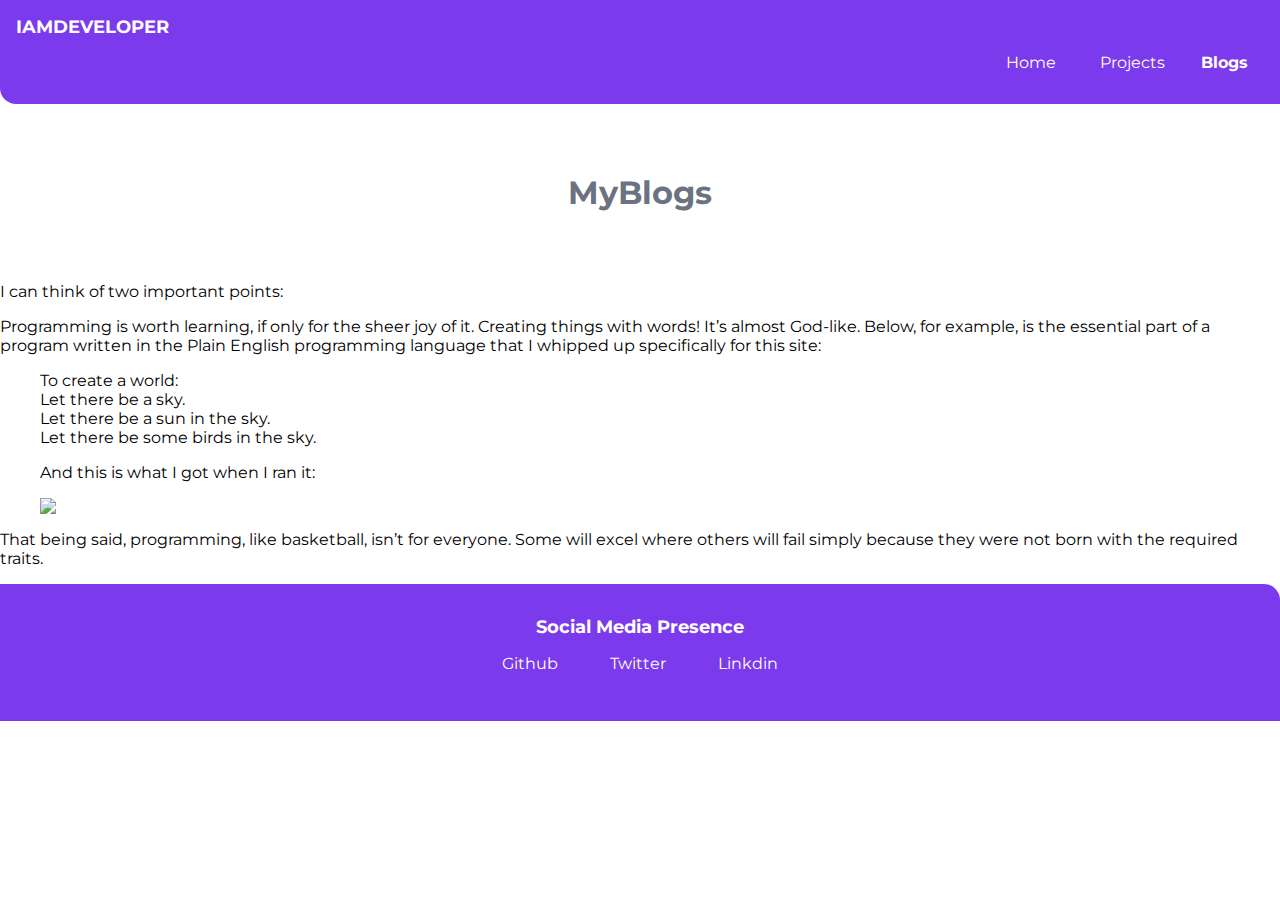
==== blogs.html @ ce4da0d4 "Made Website" ====
<!DOCTYPE html>
<html lang="en">
<head>
    <meta charset="UTF-8">
    <meta http-equiv="X-UA-Compatible" content="IE=edge">
    <meta name="viewport" content="width=device-width, initial-scale=1.0">
    <title>Blogs</title>
    <link href="styles.css" rel="stylesheet"/>
</head>
<body>
    <nav class="navigation container">
        <div class="nav-brand">IAMDEVELOPER</div>
        <ul class="list-non-bullet nav-pills">
            <li class="list-item-inline">
                <a class="link" href="/">Home</a>
            </li >
            <liclass="list-item-inline>
                <a class="link" href="/projects.html">Projects</a>
            </li>
            <liclass="list-item-inline>
                <a class="link link-active" href="/blogs.html">Blogs</a>
            </li>
        </ul>
    </nav>
    
    <header class="hero">
        <h1 class="hero-heading">MyBlogs</h1>
    </header>

    
    <p>I can think of two important points:</p>

    <p>Programming is worth learning, if only for the sheer joy of it. Creating things with words! It’s almost God-like. Below, for example, is the essential part of a program written in the Plain English programming language that I whipped up specifically for this site:</p>
        
    <ul class="list-non-bullet">
        <li>To create a world:</li>
        <li>Let there be a sky.</li>
        <li>Let there be a sun in the sky.</li>
        <li>Let there be some birds in the sky.</li>
    </ul>

    <ul class="list-non-bullet">
        <li>And this is what I got when I ran it:</li>  
    </ul>   
    
    <img class="hero-img" src="https://qphs.fs.quoracdn.net/main-qimg-c2cacf69b8ab39a395667e50a5f2af52-lq">

    <p>That being said, programming, like basketball, isn’t for everyone. Some will excel where others will fail simply because they were not born with the required traits.</p>

    <footer class="footer">
        <div class="footer-header">Social Media Presence</div>
        <ul class="social-link list-non-bullet">
            <li class="list-item-inline">
                <a href="https://github.com/aroravansh1209" class="link">
                    Github
                </a>
            </li>
            <li class="list-item-inline">
                <a href="https://twitter.com/varora1209" class="link">
                    Twitter
                </a>
            </li>
            <li class="list-item-inline">
                <a href="https://www.linkedin.com/in/vansh-arora-659723232/" class="link">
                    Linkdin
                </a>
            </li>
        </ul>
    </footer>
</body>
</html>
---- styles.css ----
/* body{
    color: red;
}

h1{
    color: blue;
}

h2{
    color: green;
}

#lib-header{
    color: grey;
}

.para{
    color: pink;
} */

@import url('https://fonts.googleapis.com/css2?family=Montserrat:wght@400;700&display=swap');

:root{
    --primary-color: #7C3AED;
    --off-white: #f3f4f6;
    --dark-grey: #6b7280;
}

body{
    font-family: 'Montserrat', sans-serif;
    margin: 0px;
}

hr{
    margin-top: 2rem;
    margin-left: 0rem;
}

/**Containers**/

.container{
    padding: 0rem 1rem;
}

.container-center{
    max-width: 600px;
    margin: auto;
}

/**links**/

/**look into bem naming convention method and read about border css properties**/


.link{
    text-decoration: none;
    padding: 0.5rem 1rem;
}

.link-primary{
    background-color: var(--primary-color);
    border-radius: 0.5rem;
    color: white;
}

.link-secondary{
    color: var(--primary-color);
    border-radius: 0.5rem;
    border: 1px solid var(--primary-color);
}

/**Lists**/

.list-non-bullet{
    list-style: none;
}
.list-item-inline{
    display: inline;
    padding: 0rem 0.5rem;
}

/**Navigation**/


.navigation{
    background-color: var(--primary-color);
    color: white;
    padding: 1rem;

    border-bottom-left-radius: 1rem;
}

.navigation .nav-brand{
    font-weight: bold;
    font-size: 1.1rem;
}

.navigation .nav-pills{
    text-align: right;
}

.navigation .link{
    color: white;
}

.navigation .link-active{
    font-weight: bold;
}

/**Header**/

.hero{
    padding: 2rem;
    text-align: center;
}

.hero-img{
    max-width: 350px;
    display: block;
    margin-left: 40px;
}

.hero .hero-heading{
    text-align: center  ;
    padding-top: 1rem;
    color: var(--dark-grey);
}

.hero .hero-heading .heading-inverted{
    color: var(--primary-color);
}

/**Section**/

.section{
    padding: 2rem;
    text-align: center;
}

.section h1 {
    text-align: center;
}

.ow{
    background-color: var(--off-white);
    text-align: center;
}

/**Footer(Dont use h1 h2 h3 in html in footer)**/

.footer{
    background-color: var(--primary-color);
    padding: 2rem 0rem;
    text-align: center;
    color: white;
    border-top-right-radius: 1rem;
}

.footer .link{
    color: white;
}

.footer .footer-header{
    font-weight: bold;
    font-size: large;
}

.footer ul{
    padding-inline-start: 0px;
}

/**Read about root path and relative path**/
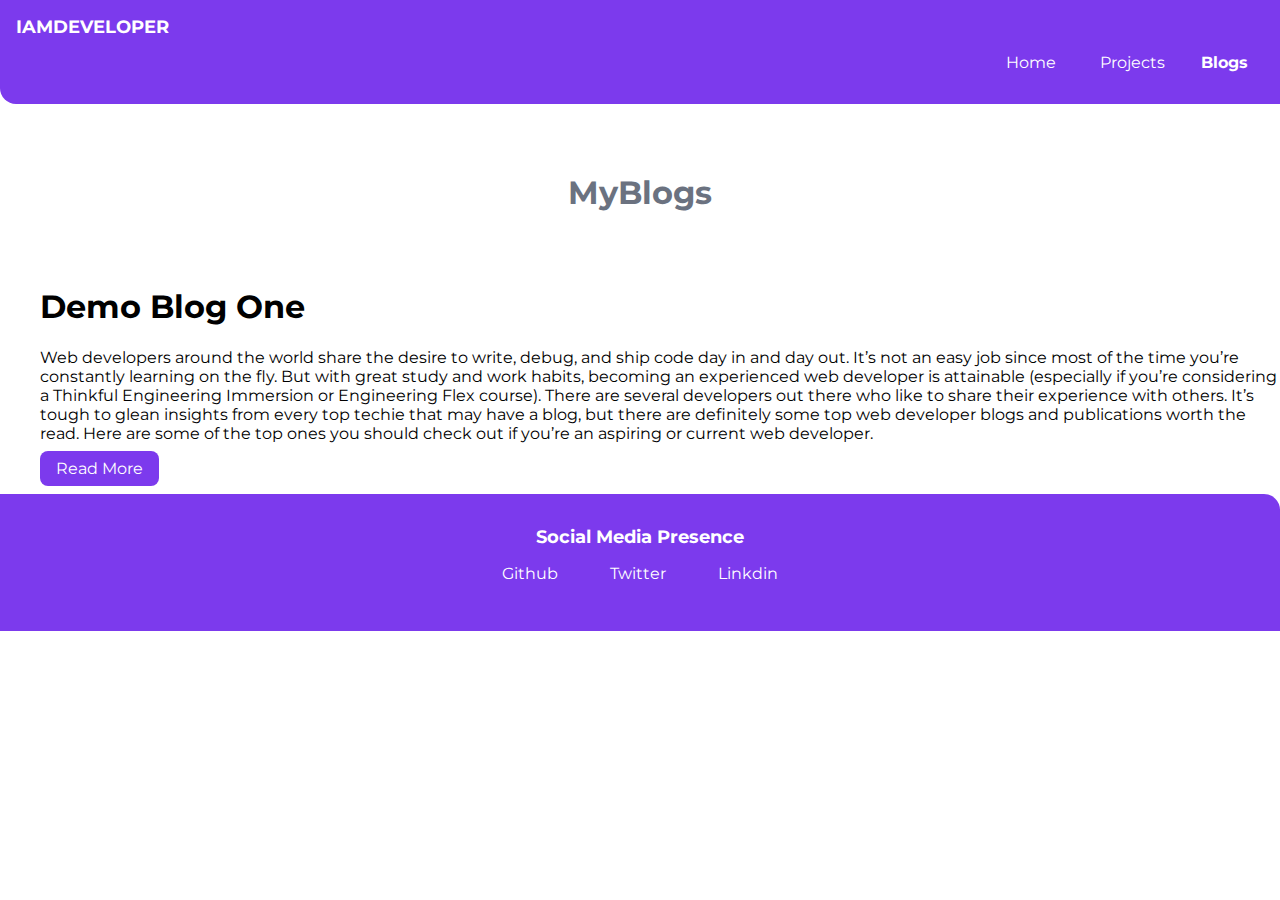
==== commit 2898f9a2: "added projects" ====
--- a/blogs.html
+++ b/blogs.html
@@ -1,51 +1,51 @@
 <!DOCTYPE html>
 <html lang="en">
+
 <head>
     <meta charset="UTF-8">
     <meta http-equiv="X-UA-Compatible" content="IE=edge">
     <meta name="viewport" content="width=device-width, initial-scale=1.0">
     <title>Blogs</title>
-    <link href="styles.css" rel="stylesheet"/>
+    <link href="styles.css" rel="stylesheet" />
 </head>
+
 <body>
     <nav class="navigation container">
         <div class="nav-brand">IAMDEVELOPER</div>
         <ul class="list-non-bullet nav-pills">
             <li class="list-item-inline">
                 <a class="link" href="/">Home</a>
-            </li >
+            </li>
             <liclass="list-item-inline>
                 <a class="link" href="/projects.html">Projects</a>
-            </li>
-            <liclass="list-item-inline>
-                <a class="link link-active" href="/blogs.html">Blogs</a>
-            </li>
+                </li>
+                <liclass="list-item-inline>
+                    <a class="link link-active" href="/blogs.html">Blogs</a>
+                    </li>
         </ul>
     </nav>
-    
+
     <header class="hero">
         <h1 class="hero-heading">MyBlogs</h1>
     </header>
 
-    
-    <p>I can think of two important points:</p>
-
-    <p>Programming is worth learning, if only for the sheer joy of it. Creating things with words! It’s almost God-like. Below, for example, is the essential part of a program written in the Plain English programming language that I whipped up specifically for this site:</p>
-        
-    <ul class="list-non-bullet">
-        <li>To create a world:</li>
-        <li>Let there be a sky.</li>
-        <li>Let there be a sun in the sky.</li>
-        <li>Let there be some birds in the sky.</li>
-    </ul>
 
     <ul class="list-non-bullet">
-        <li>And this is what I got when I ran it:</li>  
-    </ul>   
-    
-    <img class="hero-img" src="https://qphs.fs.quoracdn.net/main-qimg-c2cacf69b8ab39a395667e50a5f2af52-lq">
+        <li>
+            <h1>Demo Blog One</h1>
+            <p>Web developers around the world share the desire to write, debug, and ship code day in and day out. It’s
+                not an easy job since most of the time you’re constantly learning on the fly. But with great study and
+                work habits, becoming an experienced web developer is attainable (especially if you’re considering a
+                Thinkful Engineering Immersion or Engineering Flex course).
 
-    <p>That being said, programming, like basketball, isn’t for everyone. Some will excel where others will fail simply because they were not born with the required traits.</p>
+                There are several developers out there who like to share their experience with others. It’s tough to
+                glean insights from every top techie that may have a blog, but there are definitely some top web
+                developer blogs and publications worth the read. Here are some of the top ones you should check out if
+                you’re an aspiring or current web developer.</p>
+
+            <a class="link link-primary" href="https://www.thinkful.com/blog/web-developer-blogs/">Read More</a>
+        </li>
+    </ul>
 
     <footer class="footer">
         <div class="footer-header">Social Media Presence</div>
@@ -68,4 +68,5 @@
         </ul>
     </footer>
 </body>
+
 </html>--- a/styles.css
+++ b/styles.css
@@ -20,29 +20,29 @@
 
 @import url('https://fonts.googleapis.com/css2?family=Montserrat:wght@400;700&display=swap');
 
-:root{
+:root {
     --primary-color: #7C3AED;
     --off-white: #f3f4f6;
     --dark-grey: #6b7280;
 }
 
-body{
+body {
     font-family: 'Montserrat', sans-serif;
     margin: 0px;
 }
 
-hr{
+hr {
     margin-top: 2rem;
     margin-left: 0rem;
 }
 
 /**Containers**/
 
-.container{
+.container {
     padding: 0rem 1rem;
 }
 
-.container-center{
+.container-center {
     max-width: 600px;
     margin: auto;
 }
@@ -52,18 +52,18 @@
 /**look into bem naming convention method and read about border css properties**/
 
 
-.link{
+.link {
     text-decoration: none;
     padding: 0.5rem 1rem;
 }
 
-.link-primary{
+.link-primary {
     background-color: var(--primary-color);
     border-radius: 0.5rem;
     color: white;
 }
 
-.link-secondary{
+.link-secondary {
     color: var(--primary-color);
     border-radius: 0.5rem;
     border: 1px solid var(--primary-color);
@@ -71,10 +71,11 @@
 
 /**Lists**/
 
-.list-non-bullet{
+.list-non-bullet {
     list-style: none;
 }
-.list-item-inline{
+
+.list-item-inline {
     display: inline;
     padding: 0rem 0.5rem;
 }
@@ -82,7 +83,7 @@
 /**Navigation**/
 
 
-.navigation{
+.navigation {
     background-color: var(--primary-color);
     color: white;
     padding: 1rem;
@@ -90,49 +91,49 @@
     border-bottom-left-radius: 1rem;
 }
 
-.navigation .nav-brand{
+.navigation .nav-brand {
     font-weight: bold;
     font-size: 1.1rem;
 }
 
-.navigation .nav-pills{
+.navigation .nav-pills {
     text-align: right;
 }
 
-.navigation .link{
+.navigation .link {
     color: white;
 }
 
-.navigation .link-active{
+.navigation .link-active {
     font-weight: bold;
 }
 
 /**Header**/
 
-.hero{
+.hero {
     padding: 2rem;
     text-align: center;
 }
 
-.hero-img{
+.hero-img {
     max-width: 350px;
     display: block;
-    margin-left: 40px;
+    margin: auto;
 }
 
-.hero .hero-heading{
-    text-align: center  ;
+.hero .hero-heading {
+    text-align: center;
     padding-top: 1rem;
     color: var(--dark-grey);
 }
 
-.hero .hero-heading .heading-inverted{
+.hero .hero-heading .heading-inverted {
     color: var(--primary-color);
 }
 
 /**Section**/
 
-.section{
+.section {
     padding: 2rem;
     text-align: center;
 }
@@ -141,14 +142,14 @@
     text-align: center;
 }
 
-.ow{
+.ow {
     background-color: var(--off-white);
     text-align: center;
 }
 
 /**Footer(Dont use h1 h2 h3 in html in footer)**/
 
-.footer{
+.footer {
     background-color: var(--primary-color);
     padding: 2rem 0rem;
     text-align: center;
@@ -156,17 +157,23 @@
     border-top-right-radius: 1rem;
 }
 
-.footer .link{
+.footer .link {
     color: white;
 }
 
-.footer .footer-header{
+.footer .footer-header {
     font-weight: bold;
     font-size: large;
 }
 
-.footer ul{
+.footer ul {
     padding-inline-start: 0px;
 }
 
 /**Read about root path and relative path**/
+
+.blog-image {
+    max-width: 350px;
+    display: block;
+    margin-left: 40px;
+}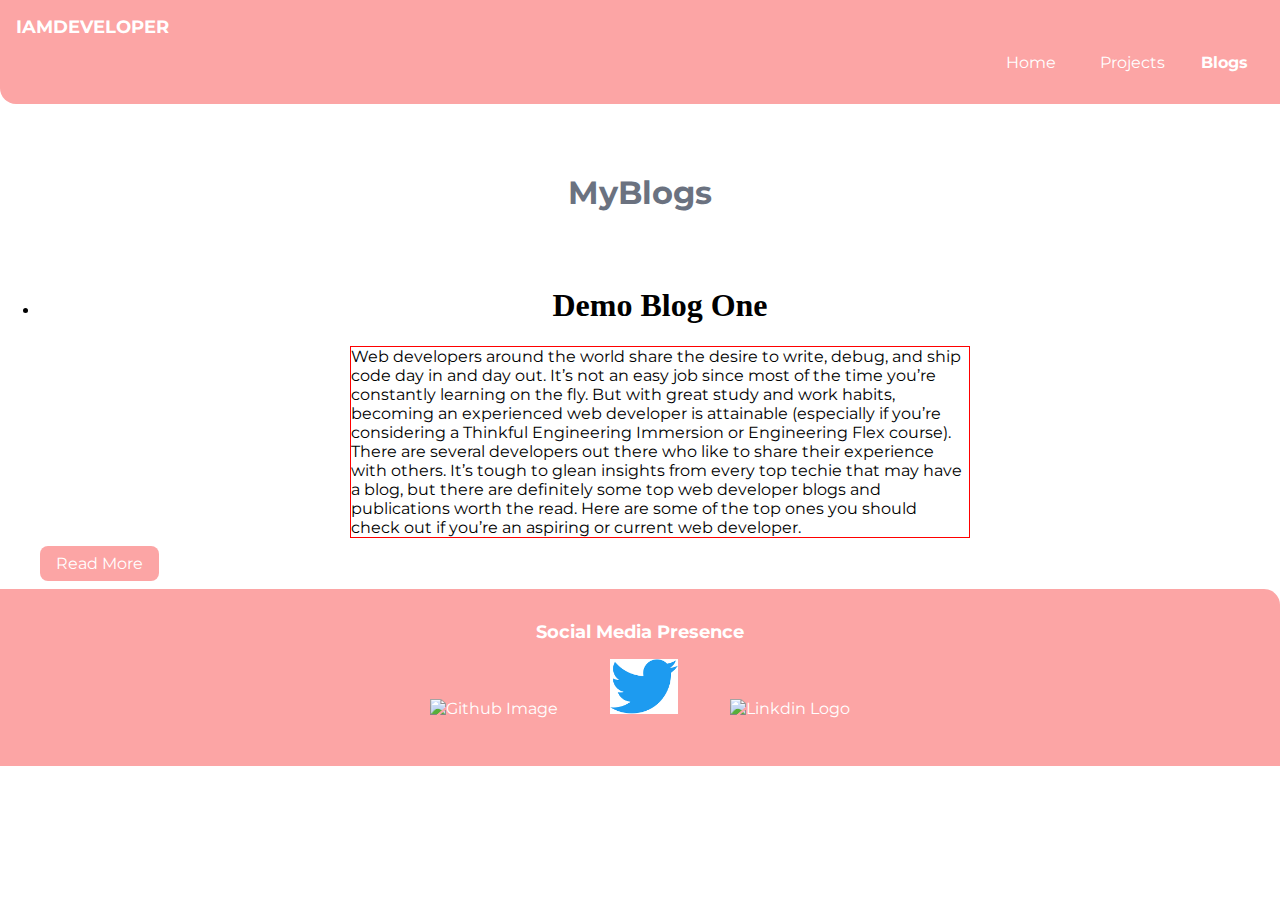
==== commit 90c268bb: "updated css" ====
--- a/blogs.html
+++ b/blogs.html
@@ -6,7 +6,7 @@
     <meta http-equiv="X-UA-Compatible" content="IE=edge">
     <meta name="viewport" content="width=device-width, initial-scale=1.0">
     <title>Blogs</title>
-    <link href="styles.css" rel="stylesheet" />
+    <link href="/styles.css" rel="stylesheet" />
 </head>
 
 <body>
@@ -30,10 +30,11 @@
     </header>
 
 
-    <ul class="list-non-bullet">
+    <ul class="
+    ">
         <li>
-            <h1>Demo Blog One</h1>
-            <p>Web developers around the world share the desire to write, debug, and ship code day in and day out. It’s
+            <h1 class="heading">Demo Blog One</h1>
+            <p class="para">Web developers around the world share the desire to write, debug, and ship code day in and day out. It’s
                 not an easy job since most of the time you’re constantly learning on the fly. But with great study and
                 work habits, becoming an experienced web developer is attainable (especially if you’re considering a
                 Thinkful Engineering Immersion or Engineering Flex course).
@@ -43,7 +44,7 @@
                 developer blogs and publications worth the read. Here are some of the top ones you should check out if
                 you’re an aspiring or current web developer.</p>
 
-            <a class="link link-primary" href="https://www.thinkful.com/blog/web-developer-blogs/">Read More</a>
+            <a class="link link-primary" href="https://www.thinkful.com/blog/web-developer-blogs/" target="_blank">Read More</a>
         </li>
     </ul>
 
@@ -52,17 +53,19 @@
         <ul class="social-link list-non-bullet">
             <li class="list-item-inline">
                 <a href="https://github.com/aroravansh1209" class="link">
-                    Github
+                    <img src="https://play-lh.googleusercontent.com/PCpXdqvUWfCW1mXhH1Y_98yBpgsWxuTSTofy3NGMo9yBTATDyzVkqU580bfSln50bFU" alt="Github Image" class="github" >
                 </a>
             </li>
             <li class="list-item-inline">
                 <a href="https://twitter.com/varora1209" class="link">
-                    Twitter
+                    <img src="/Images/twitter.png" alt="Twitter Image" class="twitter">
+                
                 </a>
             </li>
             <li class="list-item-inline">
                 <a href="https://www.linkedin.com/in/vansh-arora-659723232/" class="link">
-                    Linkdin
+                    <img src="https://play-lh.googleusercontent.com/kMofEFLjobZy_bCuaiDogzBcUT-dz3BBbOrIEjJ-hqOabjK8ieuevGe6wlTD15QzOqw" alt="Linkdin Logo" class="linkdin">
+
                 </a>
             </li>
         </ul>
--- a/styles.css
+++ b/styles.css
@@ -1,27 +1,7 @@
-/* body{
-    color: red;
-}
-
-h1{
-    color: blue;
-}
-
-h2{
-    color: green;
-}
-
-#lib-header{
-    color: grey;
-}
-
-.para{
-    color: pink;
-} */
-
 @import url('https://fonts.googleapis.com/css2?family=Montserrat:wght@400;700&display=swap');
 
 :root {
-    --primary-color: #7C3AED;
+    --primary-color: #FCA5A5;
     --off-white: #f3f4f6;
     --dark-grey: #6b7280;
 }
@@ -36,8 +16,6 @@
     margin-left: 0rem;
 }
 
-/**Containers**/
-
 .container {
     padding: 0rem 1rem;
 }
@@ -46,10 +24,6 @@
     max-width: 600px;
     margin: auto;
 }
-
-/**links**/
-
-/**look into bem naming convention method and read about border css properties**/
 
 
 .link {
@@ -61,6 +35,7 @@
     background-color: var(--primary-color);
     border-radius: 0.5rem;
     color: white;
+    margin: auto;
 }
 
 .link-secondary {
@@ -68,8 +43,6 @@
     border-radius: 0.5rem;
     border: 1px solid var(--primary-color);
 }
-
-/**Lists**/
 
 .list-non-bullet {
     list-style: none;
@@ -79,8 +52,6 @@
     display: inline;
     padding: 0rem 0.5rem;
 }
-
-/**Navigation**/
 
 
 .navigation {
@@ -108,8 +79,6 @@
     font-weight: bold;
 }
 
-/**Header**/
-
 .hero {
     padding: 2rem;
     text-align: center;
@@ -131,8 +100,6 @@
     color: var(--primary-color);
 }
 
-/**Section**/
-
 .section {
     padding: 2rem;
     text-align: center;
@@ -147,7 +114,6 @@
     text-align: center;
 }
 
-/**Footer(Dont use h1 h2 h3 in html in footer)**/
 
 .footer {
     background-color: var(--primary-color);
@@ -170,10 +136,25 @@
     padding-inline-start: 0px;
 }
 
-/**Read about root path and relative path**/
-
 .blog-image {
     max-width: 350px;
     display: block;
     margin-left: 40px;
+}
+
+.github,.twitter,.linkdin{
+    height: 55px;;
+}
+
+.para{
+    box-sizing: border-box;
+    border: 1px solid red;
+    width:50%;
+    margin-left:auto;
+    margin-right: auto;
+}
+
+.heading{
+    text-align: center;
+    font-family:cursive;
 }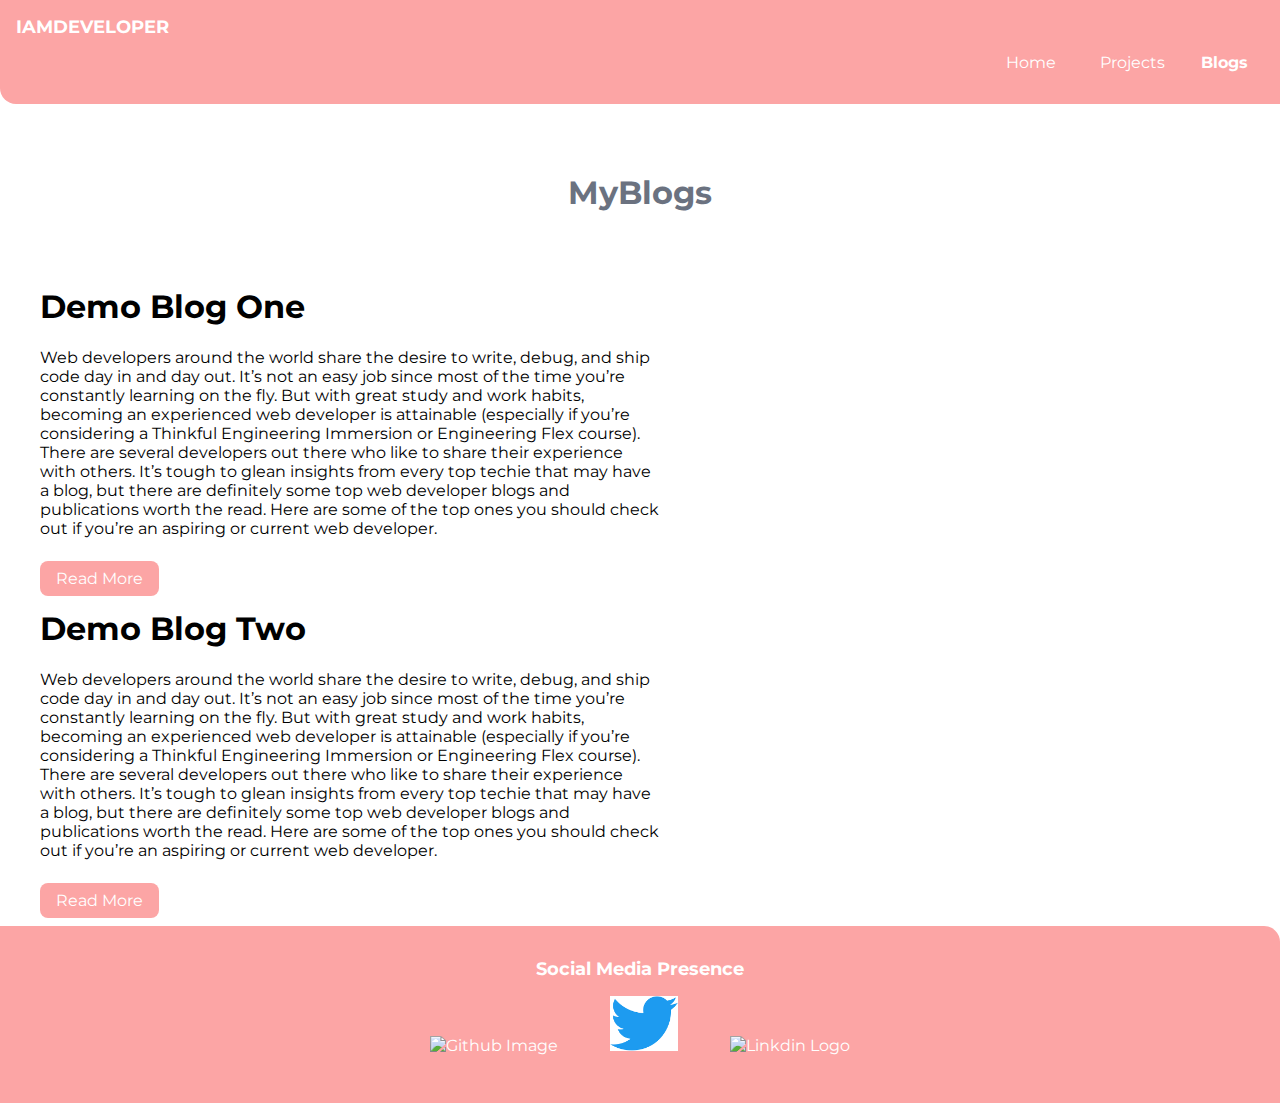
==== commit 701094c4: "some major changes" ====
--- a/blogs.html
+++ b/blogs.html
@@ -30,10 +30,24 @@
     </header>
 
 
-    <ul class="
-    ">
+    <ul class="list-non-bullet">
         <li>
             <h1 class="heading">Demo Blog One</h1>
+            <p class="para">Web developers around the world share the desire to write, debug, and ship code day in and day out. It’s
+                not an easy job since most of the time you’re constantly learning on the fly. But with great study and
+                work habits, becoming an experienced web developer is attainable (especially if you’re considering a
+                Thinkful Engineering Immersion or Engineering Flex course).
+
+                There are several developers out there who like to share their experience with others. It’s tough to
+                glean insights from every top techie that may have a blog, but there are definitely some top web
+                developer blogs and publications worth the read. Here are some of the top ones you should check out if
+                you’re an aspiring or current web developer.</p>
+
+            <a class="link link-primary" href="https://www.thinkful.com/blog/web-developer-blogs/" target="_blank">Read More</a>
+        </li>
+
+        <li>
+            <h1 class="heading">Demo Blog Two </h1>
             <p class="para">Web developers around the world share the desire to write, debug, and ship code day in and day out. It’s
                 not an easy job since most of the time you’re constantly learning on the fly. But with great study and
                 work habits, becoming an experienced web developer is attainable (especially if you’re considering a
--- a/styles.css
+++ b/styles.css
@@ -147,14 +147,7 @@
 }
 
 .para{
-    box-sizing: border-box;
-    border: 1px solid red;
     width:50%;
-    margin-left:auto;
-    margin-right: auto;
+    padding-bottom: 15px;
 }
 
-.heading{
-    text-align: center;
-    font-family:cursive;
-}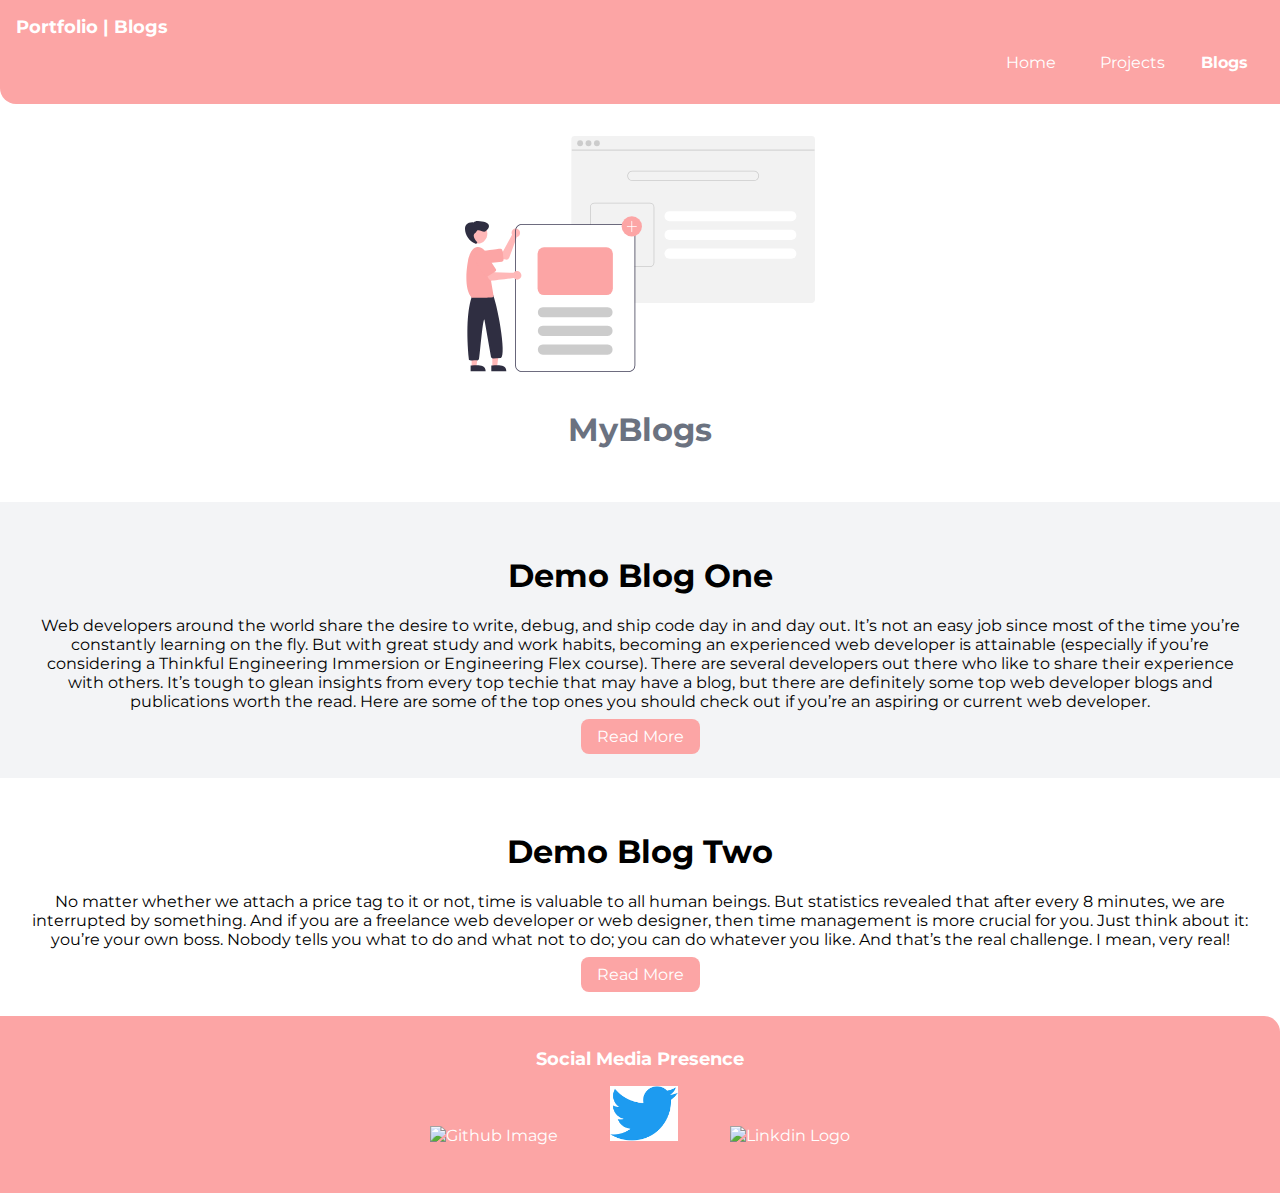
==== commit 270cc5f2: "done all the necessary changes" ====
--- a/blogs.html
+++ b/blogs.html
@@ -11,7 +11,7 @@
 
 <body>
     <nav class="navigation container">
-        <div class="nav-brand">IAMDEVELOPER</div>
+        <div class="nav-brand">Portfolio | Blogs</div>
         <ul class="list-non-bullet nav-pills">
             <li class="list-item-inline">
                 <a class="link" href="/">Home</a>
@@ -26,14 +26,15 @@
     </nav>
 
     <header class="hero">
+        <img src="/Images/undraw_content_re_33px.svg"  class="hero-img">
         <h1 class="hero-heading">MyBlogs</h1>
     </header>
 
 
-    <ul class="list-non-bullet">
-        <li>
+    <section class="section ow">
+        <div>
             <h1 class="heading">Demo Blog One</h1>
-            <p class="para">Web developers around the world share the desire to write, debug, and ship code day in and day out. It’s
+            <p>Web developers around the world share the desire to write, debug, and ship code day in and day out. It’s
                 not an easy job since most of the time you’re constantly learning on the fly. But with great study and
                 work habits, becoming an experienced web developer is attainable (especially if you’re considering a
                 Thinkful Engineering Immersion or Engineering Flex course).
@@ -43,24 +44,18 @@
                 developer blogs and publications worth the read. Here are some of the top ones you should check out if
                 you’re an aspiring or current web developer.</p>
 
-            <a class="link link-primary" href="https://www.thinkful.com/blog/web-developer-blogs/" target="_blank">Read More</a>
-        </li>
+            <a class="link link-primary" href="/dummy-blog1.html" target="_blank">Read More</a>
+        </div>
+    </Section>    
 
-        <li>
+    <section class="section">
+        <div>
             <h1 class="heading">Demo Blog Two </h1>
-            <p class="para">Web developers around the world share the desire to write, debug, and ship code day in and day out. It’s
-                not an easy job since most of the time you’re constantly learning on the fly. But with great study and
-                work habits, becoming an experienced web developer is attainable (especially if you’re considering a
-                Thinkful Engineering Immersion or Engineering Flex course).
+            <p>No matter whether we attach a price tag to it or not, time is valuable to all human beings. But statistics revealed that after every 8 minutes, we are interrupted by something.  And if you are a freelance web developer or web designer, then time management is more crucial for you. Just think about it: you’re your own boss. Nobody tells you what to do and what not to do; you can do whatever you like.  And that’s the real challenge. I mean, very real!</p>
 
-                There are several developers out there who like to share their experience with others. It’s tough to
-                glean insights from every top techie that may have a blog, but there are definitely some top web
-                developer blogs and publications worth the read. Here are some of the top ones you should check out if
-                you’re an aspiring or current web developer.</p>
-
-            <a class="link link-primary" href="https://www.thinkful.com/blog/web-developer-blogs/" target="_blank">Read More</a>
-        </li>
-    </ul>
+            <a class="link link-primary" href="/dummyblog2.html" target="_blank">Read More</a>
+        <div>
+    </section>
 
     <footer class="footer">
         <div class="footer-header">Social Media Presence</div>
--- a/styles.css
+++ b/styles.css
@@ -146,8 +146,8 @@
     height: 55px;;
 }
 
-.para{
-    width:50%;
-    padding-bottom: 15px;
-}
-
+.blog{
+    margin-left: 15px;
+    margin-right: 25px;
+    padding: 3px 3px;
+}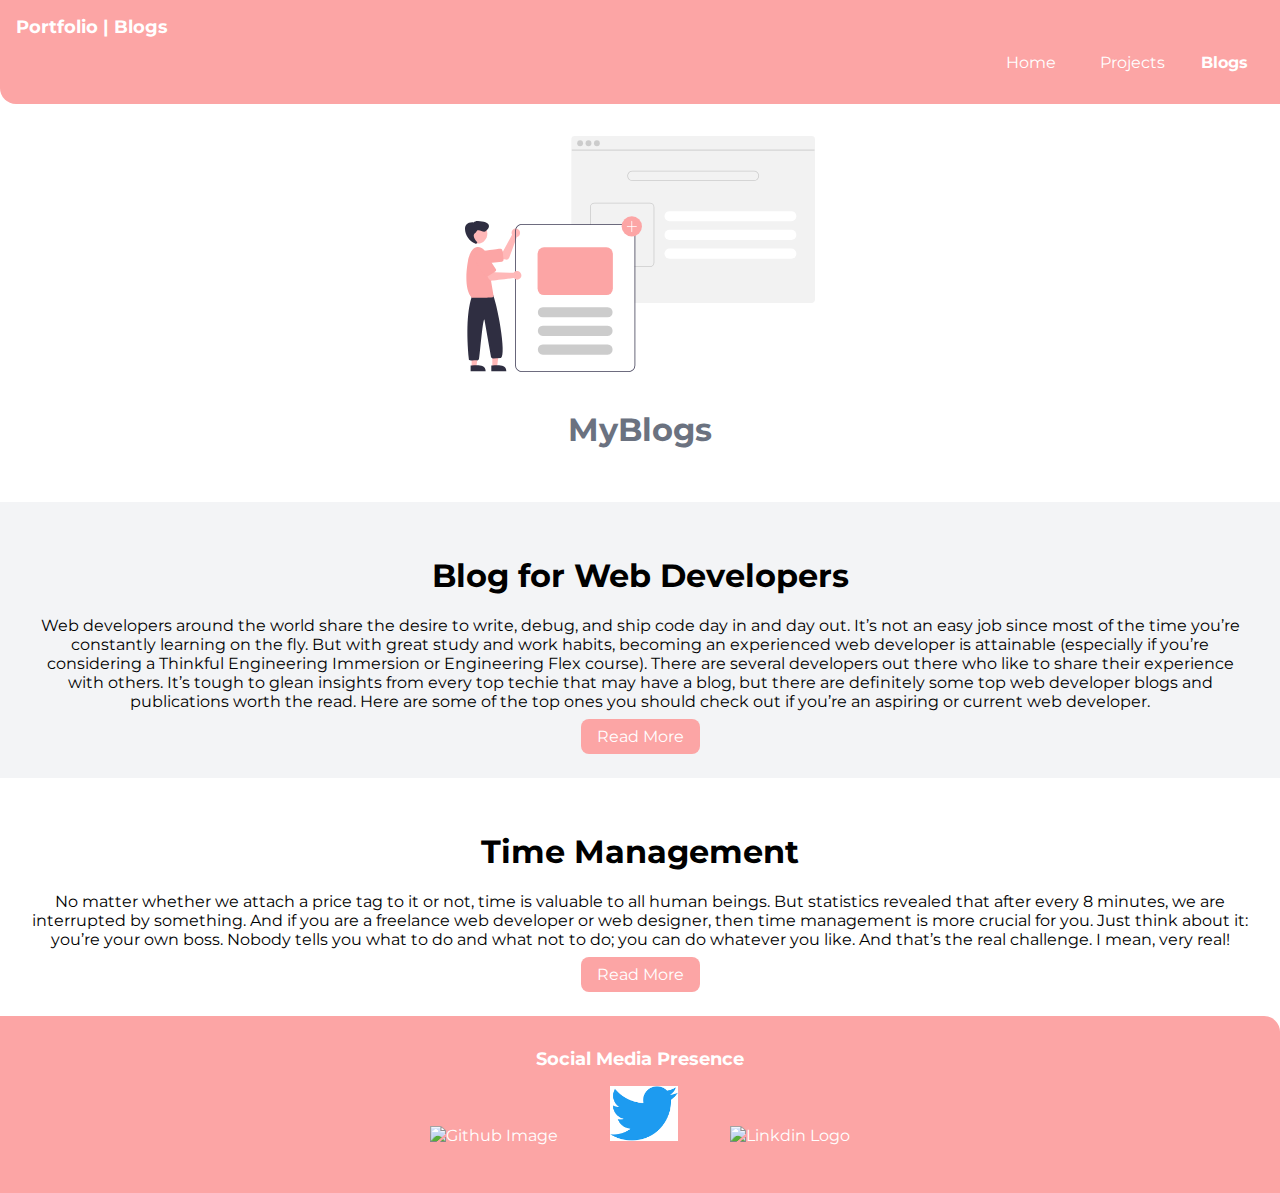
==== commit ca588c17: "minor changes" ====
--- a/blogs.html
+++ b/blogs.html
@@ -33,7 +33,7 @@
 
     <section class="section ow">
         <div>
-            <h1 class="heading">Demo Blog One</h1>
+            <h1 class="heading">Blog for Web Developers</h1>
             <p>Web developers around the world share the desire to write, debug, and ship code day in and day out. It’s
                 not an easy job since most of the time you’re constantly learning on the fly. But with great study and
                 work habits, becoming an experienced web developer is attainable (especially if you’re considering a
@@ -50,7 +50,7 @@
 
     <section class="section">
         <div>
-            <h1 class="heading">Demo Blog Two </h1>
+            <h1 class="heading">Time Management</h1>
             <p>No matter whether we attach a price tag to it or not, time is valuable to all human beings. But statistics revealed that after every 8 minutes, we are interrupted by something.  And if you are a freelance web developer or web designer, then time management is more crucial for you. Just think about it: you’re your own boss. Nobody tells you what to do and what not to do; you can do whatever you like.  And that’s the real challenge. I mean, very real!</p>
 
             <a class="link link-primary" href="/dummyblog2.html" target="_blank">Read More</a>
--- a/styles.css
+++ b/styles.css
@@ -9,6 +9,9 @@
 body {
     font-family: 'Montserrat', sans-serif;
     margin: 0px;
+    /* height: 100vh;
+    display: flex;
+    flex-direction: column; */
 }
 
 hr {
@@ -121,6 +124,10 @@
     text-align: center;
     color: white;
     border-top-right-radius: 1rem;
+    position: relative;
+    z-index: 2;
+    bottom: 0;
+    width: 100%;
 }
 
 .footer .link {
@@ -142,7 +149,7 @@
     margin-left: 40px;
 }
 
-.github,.twitter,.linkdin{
+.github,.twitter,.linkdin,.logo{
     height: 55px;;
 }
 
@@ -150,4 +157,8 @@
     margin-left: 15px;
     margin-right: 25px;
     padding: 3px 3px;
+}
+
+.time{
+    height: 50vh;
 }